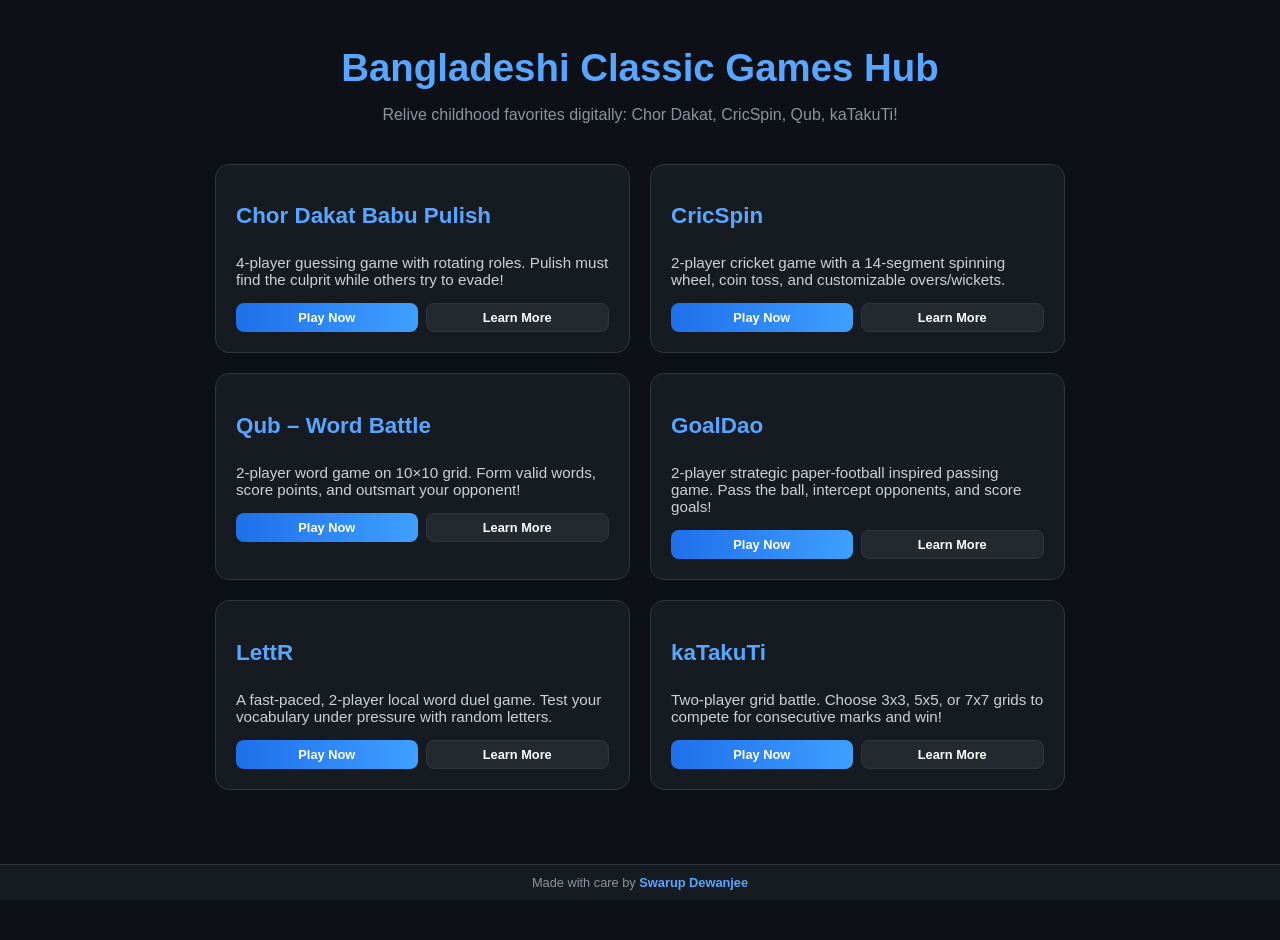
==== index.html @ 47b91333 "added all projects" ====
<!DOCTYPE html>
<html lang="en">
<head>
<meta charset="UTF-8">
<meta name="viewport" content="width=device-width, initial-scale=1.0">
<title>Bangladeshi Classic Games Hub</title>
<style>
/* Global */
body {
    margin: 0;
    font-family: 'Segoe UI', sans-serif;
    background: #0d1117;
    color: #e6edf3;
}
a { color: inherit; text-decoration: none; }

.container {
    max-width: 850px; /* slim container */
    margin: auto;
    padding: 20px 15px 150px;
}

h1 {
    text-align: center;
    font-size: 2.4rem;
    color: #58a6ff;
    margin-bottom: 8px;
}
.subtitle {
    text-align: center;
    color: #8b949e;
    font-size: 1rem;
    margin-bottom: 40px;
}

/* Game Cards Grid 2x2 */
.games {
    display: grid;
    grid-template-columns: repeat(2, 1fr);
    gap: 20px;
}

/* Card Style */
.card {
    display: flex;
    flex-direction: column;
    background: #161b22;
    border-radius: 14px;
    padding: 20px; 
    transition: transform 0.3s, box-shadow 0.3s;
    border: 1px solid #30363d;
}
.card:hover {
    transform: translateY(-4px);
    box-shadow: 0 10px 25px rgba(0,0,0,0.5);
}
.card h2 {
    margin-bottom: 10px;
    color: #58a6ff;
    font-size: 1.4rem;
}
.card p {
    color: #c9d1d9;
    font-size: 0.95rem;
    margin-bottom: 15px;
}

/* Buttons */
.btn-group { display: flex; gap: 8px; flex-wrap: wrap; justify-content: center; }
.btn { flex: 1; padding: 6px 12px; border: none; border-radius: 8px; font-weight: bold; cursor: pointer; transition: 0.2s; font-size: 0.8rem; text-align:center; }
.play-btn { background: linear-gradient(90deg, #1f6feb, #3ea0ff); color: #fff; }
.play-btn:hover { background: linear-gradient(90deg, #3ea0ff, #1f6feb); }
.info-btn { background: #24292f; color: #fff; border: 1px solid #30363d; }
.info-btn:hover { background: #30363d; }

/* Footer */
footer {
    position: fixed;
    bottom: 0; left:0; right:0;
    text-align: center;
    padding: 10px;
    background: #161b22;
    border-top: 1px solid #30363d;
    font-size: 0.8rem;
    color: #8b949e;
}
.footer-link { color: #58a6ff; font-weight: 600; }
.footer-link:hover { color: #1f6feb; }

/* Modal */
.modal {
    display: none;
    position: fixed; 
    top:0; left:0; 
    width:100%; height:100%;
    background: rgba(0,0,0,0.85);
    justify-content: center; 
    align-items: center;
    z-index: 999; 
    padding: 15px;
}

.modal.active { display: flex; }

.modal-content {
    background: #161b22; 
    border-radius: 14px;
    padding: 25px; 
    max-width: 500px;
    width: 100%; 
    max-height: 85vh; 
    overflow-y: auto; 
    position: relative;
}

.modal-content h3 { 
    color: #58a6ff; 
    margin-bottom: 12px; 
    font-size: 1.3rem; 
}

.modal-content p, 
.modal-content li { 
    margin-bottom: 8px; 
    font-size: 0.9rem; 
    color:#c9d1d9;
}

.modal-content .section-title { 
    font-weight:bold; 
    margin-top:12px; 
    margin-bottom:6px; 
    color:#8b949e; 
    font-size:0.95rem; 
}

.modal-close { 
    position: absolute; 
    top: 12px; 
    right: 12px; 
    background: #ff4c4c; 
    border: none; 
    color:#fff; 
    padding:0.4rem 0.6rem; 
    border-radius:50%; 
    cursor:pointer; 
    font-weight:bold; 
    font-size:0.9rem; 
}

/* Responsive */
@media (max-width: 900px) { 
    .games { grid-template-columns: 1fr; } 
}

@media (max-width: 600px) { 
    h1 { font-size: 2rem; } 
    .card { padding: 18px; }
    .btn-group { flex-direction: column; }

    /* 🔽 MOBILE MODAL COMPACT VERSION */
    .modal {
        padding: 8px;
    }

    .modal-content {
        padding: 16px;
        max-width: 95%;
        max-height: 90vh;
        border-radius: 12px;
    }

    .modal-content h3 {
        font-size: 1.1rem;
        margin-bottom: 8px;
    }

    .modal-content p,
    .modal-content li {
        font-size: 0.8rem;
        margin-bottom: 6px;
    }

    .modal-content .section-title {
        font-size: 0.85rem;
        margin-top: 10px;
        margin-bottom: 4px;
    }

    .modal-close {
        top: 8px;
        right: 8px;
        padding: 0.3rem 0.5rem;
        font-size: 0.8rem;
    }
}
</style>
</head>

<body>
<div class="container">
    <h1>Bangladeshi Classic Games Hub</h1>
    <p class="subtitle">Relive childhood favorites digitally: Chor Dakat, CricSpin, Qub, kaTakuTi!</p>

    <div class="games">
        <!-- Card 1 -->
        <div class="card chordakat">
            <h2>Chor Dakat Babu Pulish</h2>
            <p>4-player guessing game with rotating roles. Pulish must find the culprit while others try to evade!</p>
            <div class="btn-group">
                <button class="btn play-btn" onclick="goToGame('chor')">Play Now</button>
                <button class="btn info-btn" onclick="showModal('chor')">Learn More</button>
            </div>
        </div>

        <!-- Card 2 -->
        <div class="card cricspin">
            <h2>CricSpin</h2>
            <p>2-player cricket game with a 14-segment spinning wheel, coin toss, and customizable overs/wickets.</p>
            <div class="btn-group">
                <button class="btn play-btn" onclick="goToGame('cric')">Play Now</button>
                <button class="btn info-btn" onclick="showModal('cric')">Learn More</button>
            </div>
        </div>

        <!-- Card 3 -->
        <div class="card qub">
            <h2>Qub – Word Battle</h2>
            <p>2-player word game on 10×10 grid. Form valid words, score points, and outsmart your opponent!</p>
            <div class="btn-group">
                <button class="btn play-btn" onclick="goToGame('qub')">Play Now</button>
                <button class="btn info-btn" onclick="showModal('qub')">Learn More</button>
            </div>
        </div>

        <!-- Card 4 -->
        <div class="card GoalDao">
            <h2>GoalDao</h2>
            <p>2-player strategic paper-football inspired passing game. Pass the ball, intercept opponents, and score goals!</p>
            <div class="btn-group">
                <button class="btn play-btn" onclick="goToGame('goalDao')">Play Now</button>
                <button class="btn info-btn" onclick="showModal('goalDao')">Learn More</button>
            </div>
        </div>

        <!-- Card 5 -->
        <div class="card LettR">
            <h2>LettR</h2>
            <p>A fast-paced, 2-player local word duel game. Test your vocabulary under pressure with random letters.</p>
            <div class="btn-group">
                <button class="btn play-btn" onclick="goToGame('LettR')">Play Now</button>
                <button class="btn info-btn" onclick="showModal('LettR')">Learn More</button>
            </div>
        </div>

        <!-- Card 6 -->
        <div class="card katakuti">
            <h2>kaTakuTi</h2>
            <p>Two-player grid battle. Choose 3x3, 5x5, or 7x7 grids to compete for consecutive marks and win!</p>
            <div class="btn-group">
                <button class="btn play-btn" onclick="goToGame('katakuti')">Play Now</button>
                <button class="btn info-btn" onclick="showModal('katakuti')">Learn More</button>
            </div>
        </div>
    </div>
</div>

<!-- Modal -->
<div id="game-modal" class="modal">
    <div class="modal-content">
        <button class="modal-close" onclick="closeModal()">×</button>
        <h3 id="modal-title">Game Details</h3>
        <div id="modal-body"></div>
    </div>
</div>

<footer>
Made with care by <a href="https://github.com/Swarup113" class="footer-link">Swarup Dewanjee</a>
</footer>

<script>
// Play Now redirects
function goToGame(game) {
    switch(game){
        case 'chor':
            window.location.href = "Chor-Dakat-Babu-Pulish/index.html";
            break;
        case 'cric':
            window.location.href = "CricSpin/index.html";
            break;
        case 'qub':
            window.location.href = "Qub/index.html";
            break;
        case 'goalDao':   
            window.location.href = "goalDao/index.html"; 
            break;
        case 'LettR':   
            window.location.href = "LettR/index.html"; 
            break;
        case 'katakuti':
            window.location.href = "kaTakuTi/index.html";
            break;
    }
}


// Modal
const modal = document.getElementById('game-modal');
const modalTitle = document.getElementById('modal-title');
const modalBody = document.getElementById('modal-body');

const gameInfo = {
    chor: {
        title: "Chor Dakat Babu Pulish",
        content: `
<div class="section-title">Gameplay</div>
<ul>
<li>4 players: Babu (immune), Pulish (guesser), Chor/Dakat (targets)</li>
<li>Rounds alternate Chor & Dakat, 10 rounds total</li>
<li>Pulish guesses culprit in 30 seconds</li>
<li>Points: Babu=100, Pulish correct=80, wrong=0, Target escapes=40-60</li>
<li>Pass-and-play with score tracking</li>
</ul>`
    },
    cric: {
        title: "CricSpin",
        content: `
<div class="section-title">Gameplay</div>
<ul>
<li>2-player cricket with coin toss, overs (1-50), wickets (1-10)</li>
<li>14-segment wheel for runs, extras, and wickets</li>
<li>Super Over in case of tie</li>
<li>Track batter and bowler stats</li>
<li>Quick visual outcome for each spin</li>
</ul>`
    },
    qub: {
        title: "Qub – Word Battle",
        content: `
<div class="section-title">Gameplay</div>
<ul>
<li>2-player word game on 10×10 grid</li>
<li>Form valid words horizontally or vertically</li>
<li>15-second timer per turn; repeated words give 0 points</li>
<li>Dynamic scoring based on longest word per turn</li>
<li>Player-specific styling: Player 1 (cyan), Player 2 (coral)</li>
</ul>`
    },
    goalDao: {
        title: "GoalDao",
        content: `
<div class="section-title">Gameplay</div>
<ul>
<li>Two-player Football Game</li>
<li>Choose Duration of the Match</li>
<li>Get more goals than the opposition to win</li>
<li>Track scores and duration</li>
<li>Player-specific styling: Player 1 (blue), Player 2 (red)</li>
</ul>`
    },
    LettR: {
    title: "LettR - Word Duels",
    content: `
<div class="section-title">Gameplay</div>
<ul>
<li>Enter optional names for Player 1(Blue) and Player 2(Red) and click Play Now</li>
<li>Player 1 receives a random letter (e.g., "P") and has 60 seconds</li>
<li>Quickly type a Name, Place, Movie, and Thing starting with that letter</li>
<li>Click Submit before time runs out</li>
<li>Pass the device to Player 2, who gets a completely different random letter</li>
<li>After both turns, round results are shown; fastest valid player gets a bonus point</li>
<li>The game lasts 5 rounds; highest score wins</li>
</ul>`
},
    katakuti: {
        title: "kaTakuTi",
        content: `
<div class="section-title">Gameplay</div>
<ul>
<li>Two-player grid battle</li>
<li>Choose 3x3, 5x5, or 7x7 grids</li>
<li>Get consecutive marks to win</li>
<li>Track scores and rounds</li>
<li>Compact, fun, and responsive</li>
</ul>`
    }
};

function showModal(game){
    modalTitle.textContent = gameInfo[game].title;
    modalBody.innerHTML = gameInfo[game].content;
    modal.classList.add('active');
}
function closeModal(){ modal.classList.remove('active'); }
</script>
</body>
</html>
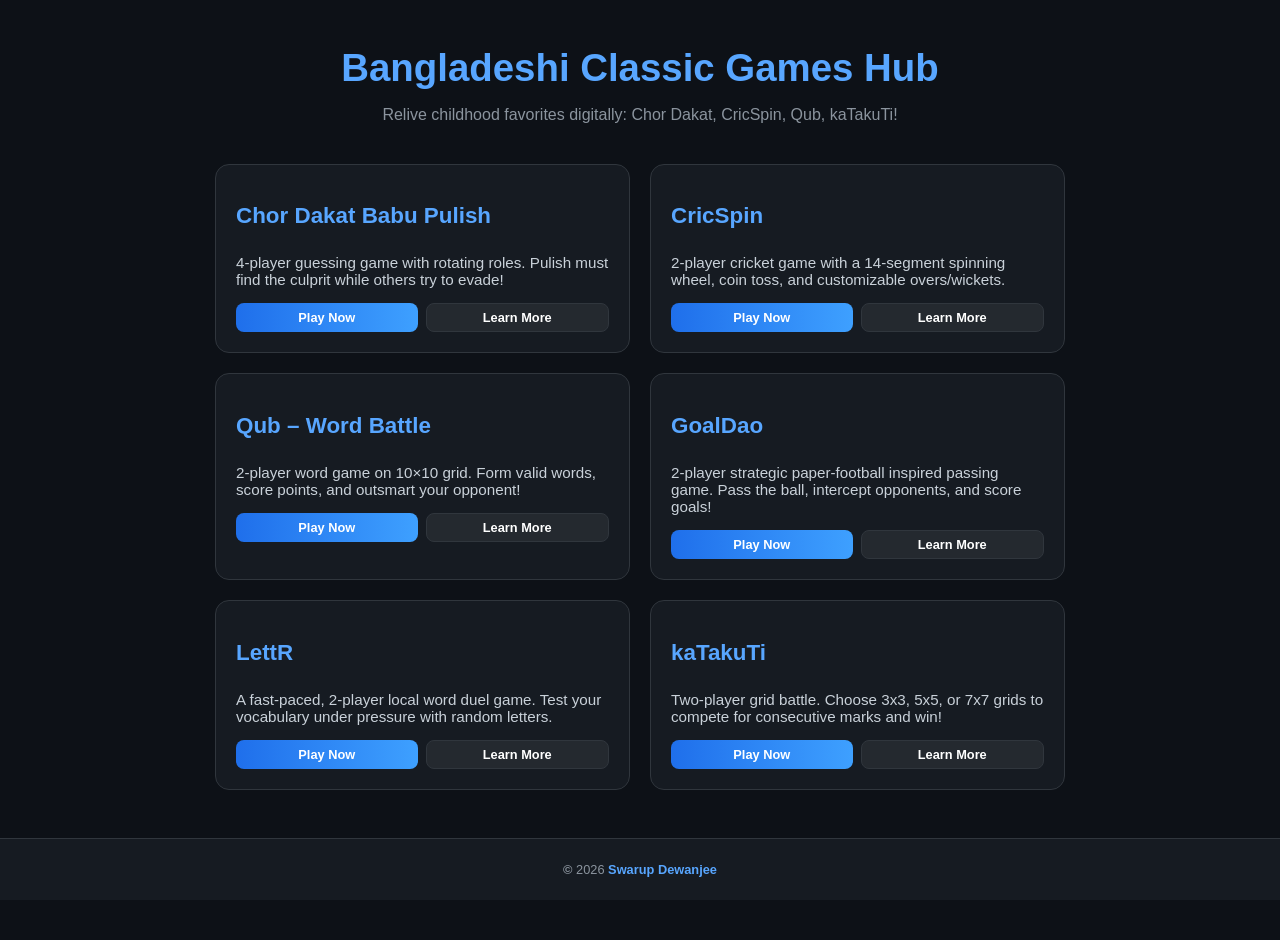
==== commit d2dc7a4b: "footer fixed" ====
--- a/index.html
+++ b/index.html
@@ -275,8 +275,16 @@
 </div>
 
 <footer>
-Made with care by <a href="https://github.com/Swarup113" class="footer-link">Swarup Dewanjee</a>
+<footer>
+  <p>
+    <b>©</b> <span id="year"></span> 
+    <a href="https://github.com/Swarup113" class="footer-link" target="_blank" rel="noopener noreferrer">Swarup Dewanjee</a>
+  </p>
 </footer>
+
+<script>
+  document.getElementById("year").textContent = new Date().getFullYear();
+</script>
 
 <script>
 // Play Now redirects
